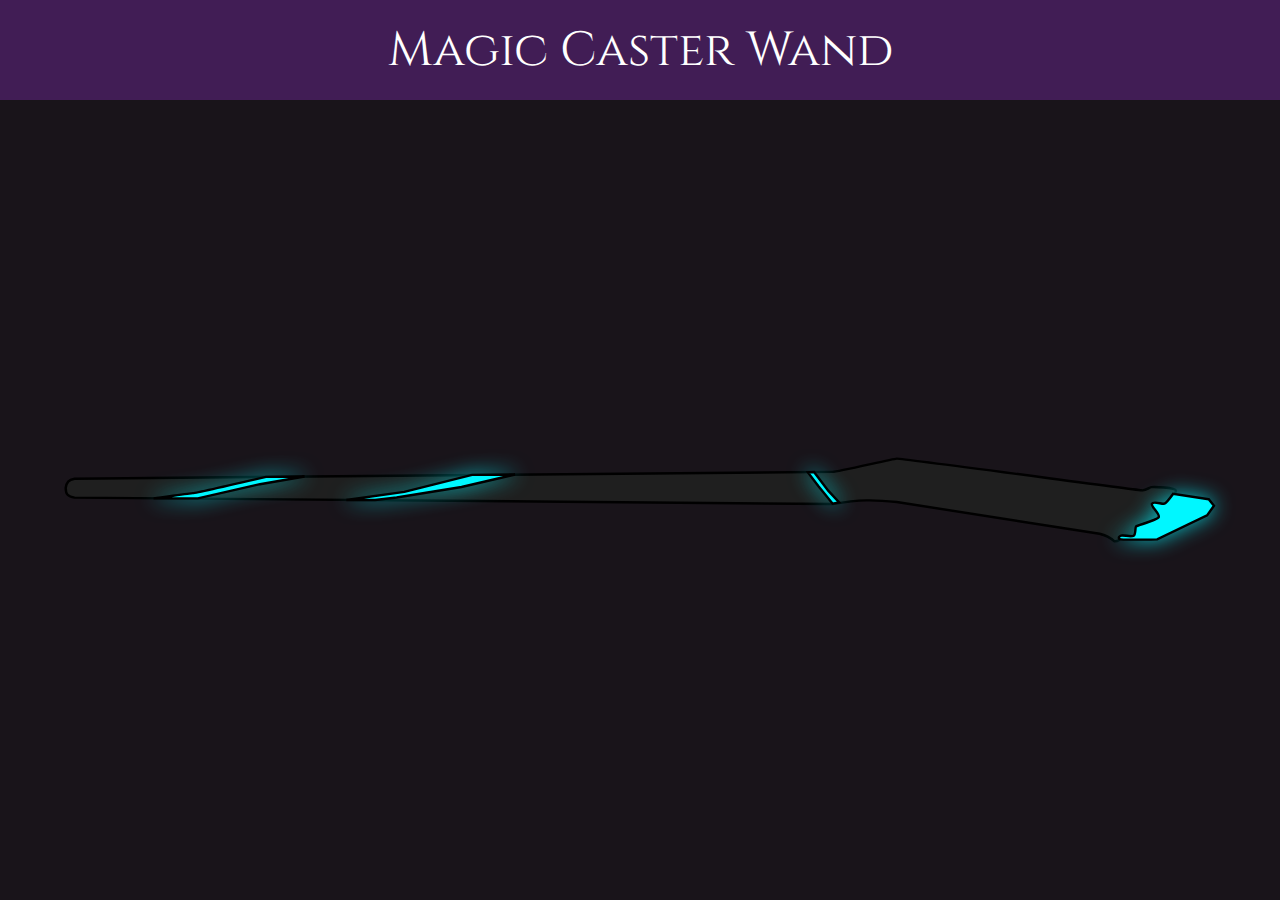
==== index.html @ 4fa17373 "First commit! v0.0.1 containing basic logic, mostly for testing" ====
<!DOCTYPE html>
<html lang="en">
  <head>
    <meta charset="UTF-8" />
    <meta name="viewport" content="width=device-width, initial-scale=1.0" />
    <title>Magic Caster Wand</title>
    <link rel="shortcut icon" href="./images/logo.ico" type="image/x-icon" />
    <script type="module" src="scripts/main.js" defer></script>
    <link rel="stylesheet" href="styles/style.css" />
  </head>
  <body>
    <header>
      <h1 class="cinzel">Magic Caster Wand</h1>
    </header>
    <main>
      <div class="wand">
        <img id="wand" src="svg/wand.svg" alt="wand" />
        <svg id="idle-glow" width="1420" height="103" viewBox="0 0 1420 103" fill="none" xmlns="http://www.w3.org/2000/svg">
          <path d="M159 43C155.8 43 125.167 47.6667 110.5 49.5H147H165L241.5 32L296.5 22.5L249 23C220.333 29.6667 162.2 43 159 43Z" fill="#D9D9D9" />
          <path d="M419.5 41.5L348 51.5H383.5L410 48.5L490 35.5L556 20L503 20.5L419.5 41.5Z" fill="#D9D9D9" />
          <path d="M924.5 17L917 17.5L930 34.5L947.5 56L955.5 54.5L942 40L924.5 17Z" fill="#D9D9D9" />
          <path
            d="M159 43C155.8 43 125.167 47.6667 110.5 49.5H147H165L241.5 32L296.5 22.5L249 23C220.333 29.6667 162.2 43 159 43Z"
            stroke="black"
            stroke-width="3"
          />
          <path d="M419.5 41.5L348 51.5H383.5L410 48.5L490 35.5L556 20L503 20.5L419.5 41.5Z" stroke="black" stroke-width="3" />
          <path d="M924.5 17L917 17.5L930 34.5L947.5 56L955.5 54.5L942 40L924.5 17Z" stroke="black" stroke-width="3" />
          <path
            d="M1411 50.5L1367 44C1367 44 1359 55 1356.5 56C1354 57 1342.5 52.5 1341 56C1339.5 59.5 1351 68.5 1349.5 72.5C1348 76.5 1323 82.5 1321.5 84C1320 85.5 1321.5 93.5 1318.5 95.5C1315.5 97.5 1305.35 94.455 1303 95.5C1300.65 96.545 1299 98 1301 99.5C1303 101 1347.5 100 1347.5 100L1409 70.5L1417.5 58.5L1411 50.5Z"
            stroke="black"
            stroke-width="3"
          />
        </svg>
        <svg id="full-glow" width="1420" height="103" viewBox="0 0 1420 103" fill="none" xmlns="http://www.w3.org/2000/svg">
          <path
            d="M12.9999 48.5C4.52303 47.1074 2.12294 44.4735 2 36.5C3.23946 29.3809 5.26074 26.5295 12.9999 25H25.5V48.5H12.9999Z"
            stroke="black"
            stroke-width="3"
          />
        </svg>
      </div>
      <div class="results">
        <h2 id="recognised-movement"></h2>
        <h2 id="final-spell" class="cinzel"></h2>
      </div>
    </main>
  </body>
</html>
---- styles/style.css ----
@import url("https://fonts.googleapis.com/css2?family=Cinzel:wght@400..900&display=swap");

* {
  padding: 0;
  margin: 0;
  box-sizing: border-box;
  color: #fff;
}

.cinzel {
  font-family: "Cinzel", system-ui;
  font-optical-sizing: auto;
  font-weight: 400;
  font-style: normal;
}

body {
  position: relative;
  width: 100%;
  height: 100vh;
}

header {
  width: 100%;
  height: 100px;
  padding: 20px;
  text-align: center;
  background-color: rgb(65, 29, 85);
  color: #fff;

  display: flex;
  flex-direction: row;
  align-items: center;
  justify-content: center;
}

header .cinzel {
  font-size: 3em;
}

main {
  position: relative;
  width: 100%;
  height: calc(100% - 100px);
  background-color: rgb(25, 20, 26);
  overflow: hidden;
}

.wand {
  position: absolute;
  width: 100%;
  height: 100%;

  top: 50%;
  left: 50%;
  transform: translate(-50%, -50%);

  display: flex;
  align-items: center;
  justify-content: center;
}

.wand #wand,
.wand #idle-glow,
.wand #full-glow {
  height: 100%;
  max-width: 90%;
  width: fit-content;
  object-fit: contain;
  transition: 0.4s;
}

.wand #idle-glow,
.wand #full-glow {
  position: absolute;
  fill: #00f7ff;
  -webkit-filter: drop-shadow(0 0 10px #00f7ffbb);
  filter: drop-shadow(0 0 10px #00f7ffbb);
}

.wand #full-glow {
  opacity: 0;
}

.results {
  width: 100%;
}

#final-spell {
  text-align: center;
}

@media screen and (max-width: 800px) {
  header .cinzel {
    font-size: 2em;
  }

  .wand #wand,
  .wand #idle-glow,
  .wand #full-glow {
    max-width: 100%;
    transform: rotate(90deg);
  }
}
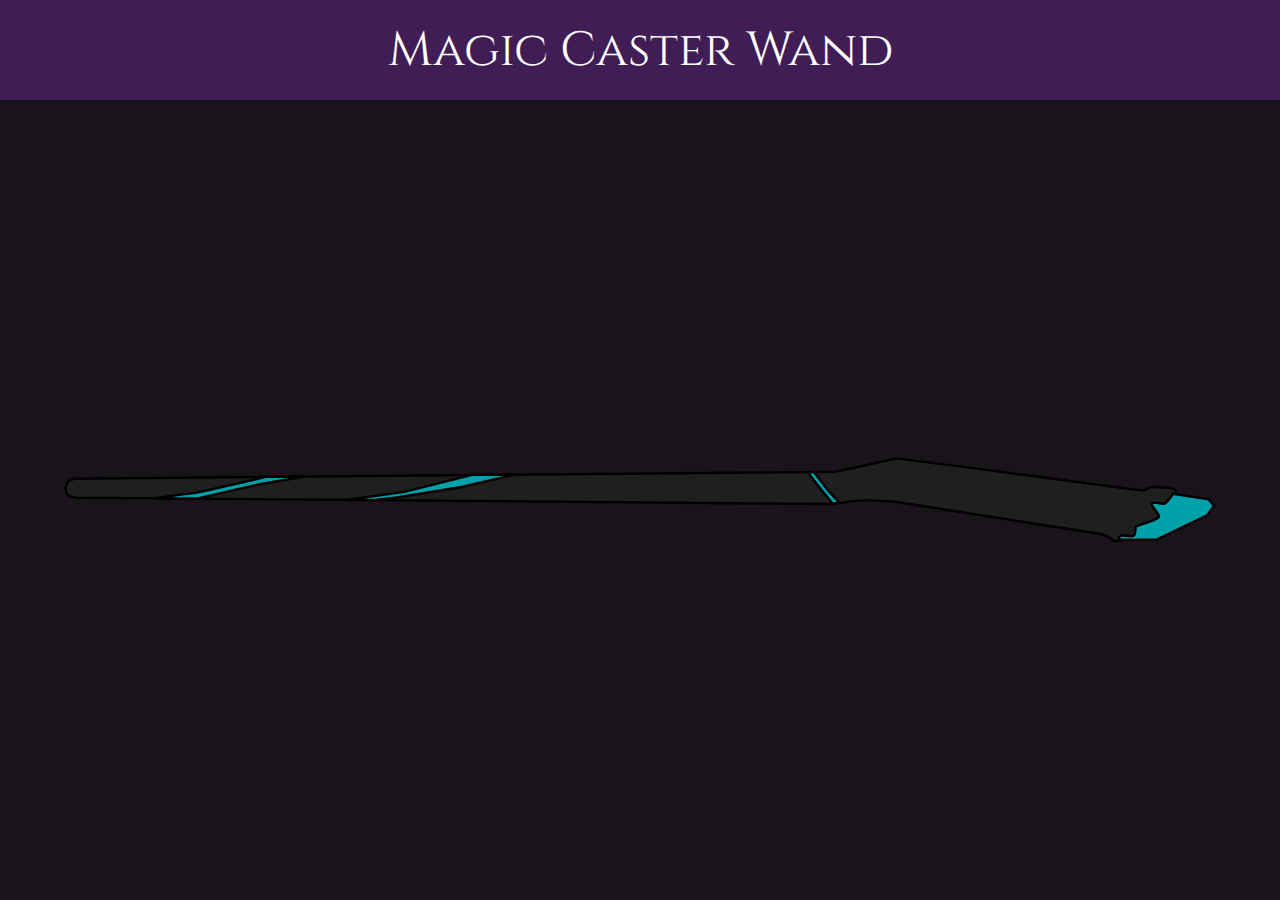
==== commit 2dd787c8: "started adding device movement logic, testing cellphone values" ====
--- a/index.html
+++ b/index.html
@@ -1,49 +1,41 @@
 <!DOCTYPE html>
 <html lang="en">
-  <head>
-    <meta charset="UTF-8" />
-    <meta name="viewport" content="width=device-width, initial-scale=1.0" />
-    <title>Magic Caster Wand</title>
-    <link rel="shortcut icon" href="./images/logo.ico" type="image/x-icon" />
-    <script type="module" src="scripts/main.js" defer></script>
-    <link rel="stylesheet" href="styles/style.css" />
-  </head>
-  <body>
-    <header>
-      <h1 class="cinzel">Magic Caster Wand</h1>
-    </header>
-    <main>
-      <div class="wand">
-        <img id="wand" src="svg/wand.svg" alt="wand" />
-        <svg id="idle-glow" width="1420" height="103" viewBox="0 0 1420 103" fill="none" xmlns="http://www.w3.org/2000/svg">
-          <path d="M159 43C155.8 43 125.167 47.6667 110.5 49.5H147H165L241.5 32L296.5 22.5L249 23C220.333 29.6667 162.2 43 159 43Z" fill="#D9D9D9" />
-          <path d="M419.5 41.5L348 51.5H383.5L410 48.5L490 35.5L556 20L503 20.5L419.5 41.5Z" fill="#D9D9D9" />
-          <path d="M924.5 17L917 17.5L930 34.5L947.5 56L955.5 54.5L942 40L924.5 17Z" fill="#D9D9D9" />
-          <path
-            d="M159 43C155.8 43 125.167 47.6667 110.5 49.5H147H165L241.5 32L296.5 22.5L249 23C220.333 29.6667 162.2 43 159 43Z"
-            stroke="black"
-            stroke-width="3"
-          />
-          <path d="M419.5 41.5L348 51.5H383.5L410 48.5L490 35.5L556 20L503 20.5L419.5 41.5Z" stroke="black" stroke-width="3" />
-          <path d="M924.5 17L917 17.5L930 34.5L947.5 56L955.5 54.5L942 40L924.5 17Z" stroke="black" stroke-width="3" />
-          <path
-            d="M1411 50.5L1367 44C1367 44 1359 55 1356.5 56C1354 57 1342.5 52.5 1341 56C1339.5 59.5 1351 68.5 1349.5 72.5C1348 76.5 1323 82.5 1321.5 84C1320 85.5 1321.5 93.5 1318.5 95.5C1315.5 97.5 1305.35 94.455 1303 95.5C1300.65 96.545 1299 98 1301 99.5C1303 101 1347.5 100 1347.5 100L1409 70.5L1417.5 58.5L1411 50.5Z"
-            stroke="black"
-            stroke-width="3"
-          />
-        </svg>
-        <svg id="full-glow" width="1420" height="103" viewBox="0 0 1420 103" fill="none" xmlns="http://www.w3.org/2000/svg">
-          <path
-            d="M12.9999 48.5C4.52303 47.1074 2.12294 44.4735 2 36.5C3.23946 29.3809 5.26074 26.5295 12.9999 25H25.5V48.5H12.9999Z"
-            stroke="black"
-            stroke-width="3"
-          />
-        </svg>
-      </div>
-      <div class="results">
-        <h2 id="recognised-movement"></h2>
-        <h2 id="final-spell" class="cinzel"></h2>
-      </div>
-    </main>
-  </body>
+	<head>
+		<meta charset="UTF-8" />
+		<meta name="viewport" content="width=device-width, initial-scale=1.0" />
+		<title>Magic Caster Wand</title>
+		<link rel="shortcut icon" href="./images/logo.ico" type="image/x-icon" />
+		<script type="module" src="scripts/main.js" defer></script>
+		<link rel="stylesheet" href="styles/style.css" />
+	</head>
+	<body>
+		<header>
+			<h1 class="cinzel">Magic Caster Wand</h1>
+		</header>
+		<main>
+			<div class="wand">
+				<img id="wand" src="svg/wand.svg" alt="wand" />
+				<svg id="idle-glow" width="1420" height="103" viewBox="0 0 1420 103" fill="none" xmlns="http://www.w3.org/2000/svg">
+					<path d="M159 43C155.8 43 125.167 47.6667 110.5 49.5H147H165L241.5 32L296.5 22.5L249 23C220.333 29.6667 162.2 43 159 43Z" fill="#D9D9D9" />
+					<path d="M419.5 41.5L348 51.5H383.5L410 48.5L490 35.5L556 20L503 20.5L419.5 41.5Z" fill="#D9D9D9" />
+					<path d="M924.5 17L917 17.5L930 34.5L947.5 56L955.5 54.5L942 40L924.5 17Z" fill="#D9D9D9" />
+					<path d="M159 43C155.8 43 125.167 47.6667 110.5 49.5H147H165L241.5 32L296.5 22.5L249 23C220.333 29.6667 162.2 43 159 43Z" stroke="black" stroke-width="3" />
+					<path d="M419.5 41.5L348 51.5H383.5L410 48.5L490 35.5L556 20L503 20.5L419.5 41.5Z" stroke="black" stroke-width="3" />
+					<path d="M924.5 17L917 17.5L930 34.5L947.5 56L955.5 54.5L942 40L924.5 17Z" stroke="black" stroke-width="3" />
+					<path
+						d="M1411 50.5L1367 44C1367 44 1359 55 1356.5 56C1354 57 1342.5 52.5 1341 56C1339.5 59.5 1351 68.5 1349.5 72.5C1348 76.5 1323 82.5 1321.5 84C1320 85.5 1321.5 93.5 1318.5 95.5C1315.5 97.5 1305.35 94.455 1303 95.5C1300.65 96.545 1299 98 1301 99.5C1303 101 1347.5 100 1347.5 100L1409 70.5L1417.5 58.5L1411 50.5Z"
+						stroke="black"
+						stroke-width="3"
+					/>
+				</svg>
+				<svg id="full-glow" width="1420" height="103" viewBox="0 0 1420 103" fill="none" xmlns="http://www.w3.org/2000/svg">
+					<path d="M12.9999 48.5C4.52303 47.1074 2.12294 44.4735 2 36.5C3.23946 29.3809 5.26074 26.5295 12.9999 25H25.5V48.5H12.9999Z" stroke="black" stroke-width="3" />
+				</svg>
+			</div>
+			<div class="results">
+				<div id="wand-movement"></div>
+				<h2 id="final-spell" class="cinzel"></h2>
+			</div>
+		</main>
+	</body>
 </html>
--- a/styles/style.css
+++ b/styles/style.css
@@ -73,9 +73,11 @@
 .wand #idle-glow,
 .wand #full-glow {
   position: absolute;
-  fill: #00f7ff;
-  -webkit-filter: drop-shadow(0 0 10px #00f7ffbb);
-  filter: drop-shadow(0 0 10px #00f7ffbb);
+  fill: #00a2aa; /* 00f7ff */
+  /* -webkit-filter: drop-shadow(0 0 10px #000); */
+  /* filter: drop-shadow(0 0 10px #000); */
+  user-select: none;
+  pointer-events: none;
 }
 
 .wand #full-glow {
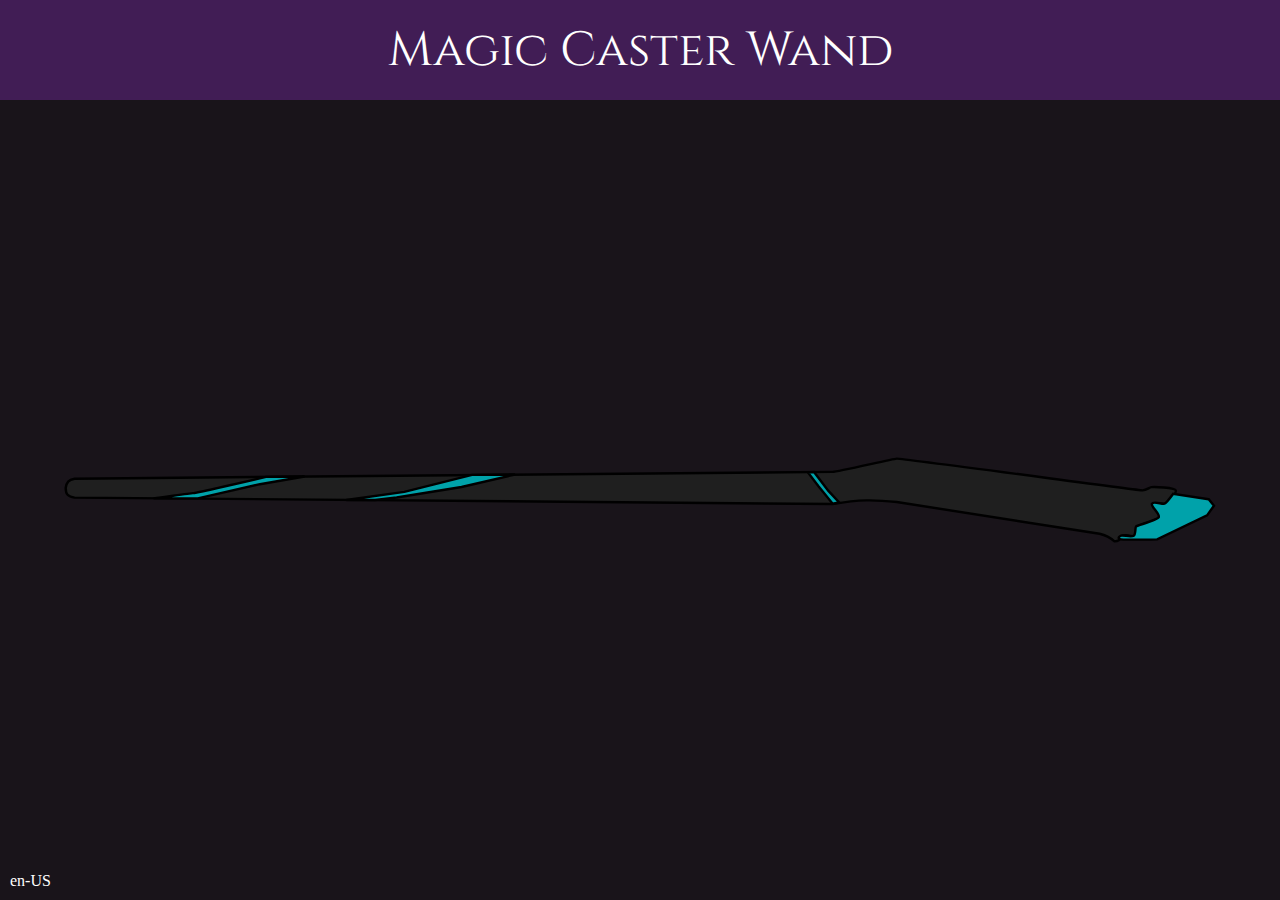
==== commit d56c6ef9: "improved language properties" ====
--- a/index.html
+++ b/index.html
@@ -1,41 +1,50 @@
 <!DOCTYPE html>
 <html lang="en">
-	<head>
-		<meta charset="UTF-8" />
-		<meta name="viewport" content="width=device-width, initial-scale=1.0" />
-		<title>Magic Caster Wand</title>
-		<link rel="shortcut icon" href="./images/logo.ico" type="image/x-icon" />
-		<script type="module" src="scripts/main.js" defer></script>
-		<link rel="stylesheet" href="styles/style.css" />
-	</head>
-	<body>
-		<header>
-			<h1 class="cinzel">Magic Caster Wand</h1>
-		</header>
-		<main>
-			<div class="wand">
-				<img id="wand" src="svg/wand.svg" alt="wand" />
-				<svg id="idle-glow" width="1420" height="103" viewBox="0 0 1420 103" fill="none" xmlns="http://www.w3.org/2000/svg">
-					<path d="M159 43C155.8 43 125.167 47.6667 110.5 49.5H147H165L241.5 32L296.5 22.5L249 23C220.333 29.6667 162.2 43 159 43Z" fill="#D9D9D9" />
-					<path d="M419.5 41.5L348 51.5H383.5L410 48.5L490 35.5L556 20L503 20.5L419.5 41.5Z" fill="#D9D9D9" />
-					<path d="M924.5 17L917 17.5L930 34.5L947.5 56L955.5 54.5L942 40L924.5 17Z" fill="#D9D9D9" />
-					<path d="M159 43C155.8 43 125.167 47.6667 110.5 49.5H147H165L241.5 32L296.5 22.5L249 23C220.333 29.6667 162.2 43 159 43Z" stroke="black" stroke-width="3" />
-					<path d="M419.5 41.5L348 51.5H383.5L410 48.5L490 35.5L556 20L503 20.5L419.5 41.5Z" stroke="black" stroke-width="3" />
-					<path d="M924.5 17L917 17.5L930 34.5L947.5 56L955.5 54.5L942 40L924.5 17Z" stroke="black" stroke-width="3" />
-					<path
-						d="M1411 50.5L1367 44C1367 44 1359 55 1356.5 56C1354 57 1342.5 52.5 1341 56C1339.5 59.5 1351 68.5 1349.5 72.5C1348 76.5 1323 82.5 1321.5 84C1320 85.5 1321.5 93.5 1318.5 95.5C1315.5 97.5 1305.35 94.455 1303 95.5C1300.65 96.545 1299 98 1301 99.5C1303 101 1347.5 100 1347.5 100L1409 70.5L1417.5 58.5L1411 50.5Z"
-						stroke="black"
-						stroke-width="3"
-					/>
-				</svg>
-				<svg id="full-glow" width="1420" height="103" viewBox="0 0 1420 103" fill="none" xmlns="http://www.w3.org/2000/svg">
-					<path d="M12.9999 48.5C4.52303 47.1074 2.12294 44.4735 2 36.5C3.23946 29.3809 5.26074 26.5295 12.9999 25H25.5V48.5H12.9999Z" stroke="black" stroke-width="3" />
-				</svg>
-			</div>
-			<div class="results">
-				<div id="wand-movement"></div>
-				<h2 id="final-spell" class="cinzel"></h2>
-			</div>
-		</main>
-	</body>
+  <head>
+    <meta charset="UTF-8" />
+    <meta name="viewport" content="width=device-width, initial-scale=1.0" />
+    <title>Magic Caster Wand</title>
+    <link rel="shortcut icon" href="./images/logo.ico" type="image/x-icon" />
+    <script type="module" src="scripts/main.js" defer></script>
+    <link rel="stylesheet" href="styles/style.css" />
+  </head>
+  <body>
+    <header>
+      <h1 class="cinzel">Magic Caster Wand</h1>
+    </header>
+    <main>
+      <div class="wand">
+        <img id="wand" src="svg/wand.svg" alt="wand" />
+        <svg id="idle-glow" width="1420" height="103" viewBox="0 0 1420 103" fill="none" xmlns="http://www.w3.org/2000/svg">
+          <path d="M159 43C155.8 43 125.167 47.6667 110.5 49.5H147H165L241.5 32L296.5 22.5L249 23C220.333 29.6667 162.2 43 159 43Z" fill="#D9D9D9" />
+          <path d="M419.5 41.5L348 51.5H383.5L410 48.5L490 35.5L556 20L503 20.5L419.5 41.5Z" fill="#D9D9D9" />
+          <path d="M924.5 17L917 17.5L930 34.5L947.5 56L955.5 54.5L942 40L924.5 17Z" fill="#D9D9D9" />
+          <path
+            d="M159 43C155.8 43 125.167 47.6667 110.5 49.5H147H165L241.5 32L296.5 22.5L249 23C220.333 29.6667 162.2 43 159 43Z"
+            stroke="black"
+            stroke-width="3"
+          />
+          <path d="M419.5 41.5L348 51.5H383.5L410 48.5L490 35.5L556 20L503 20.5L419.5 41.5Z" stroke="black" stroke-width="3" />
+          <path d="M924.5 17L917 17.5L930 34.5L947.5 56L955.5 54.5L942 40L924.5 17Z" stroke="black" stroke-width="3" />
+          <path
+            d="M1411 50.5L1367 44C1367 44 1359 55 1356.5 56C1354 57 1342.5 52.5 1341 56C1339.5 59.5 1351 68.5 1349.5 72.5C1348 76.5 1323 82.5 1321.5 84C1320 85.5 1321.5 93.5 1318.5 95.5C1315.5 97.5 1305.35 94.455 1303 95.5C1300.65 96.545 1299 98 1301 99.5C1303 101 1347.5 100 1347.5 100L1409 70.5L1417.5 58.5L1411 50.5Z"
+            stroke="black"
+            stroke-width="3"
+          />
+        </svg>
+        <svg id="full-glow" width="1420" height="103" viewBox="0 0 1420 103" fill="none" xmlns="http://www.w3.org/2000/svg">
+          <path
+            d="M12.9999 48.5C4.52303 47.1074 2.12294 44.4735 2 36.5C3.23946 29.3809 5.26074 26.5295 12.9999 25H25.5V48.5H12.9999Z"
+            stroke="black"
+            stroke-width="3"
+          />
+        </svg>
+      </div>
+      <div class="results">
+        <div id="wand-movement"></div>
+        <h2 id="final-spell" class="cinzel"></h2>
+      </div>
+    </main>
+    <p id="language">en-US</p>
+  </body>
 </html>
--- a/styles/style.css
+++ b/styles/style.css
@@ -92,6 +92,12 @@
   text-align: center;
 }
 
+#language {
+  position: absolute;
+  left: 10px;
+  bottom: 10px;
+}
+
 @media screen and (max-width: 800px) {
   header .cinzel {
     font-size: 2em;
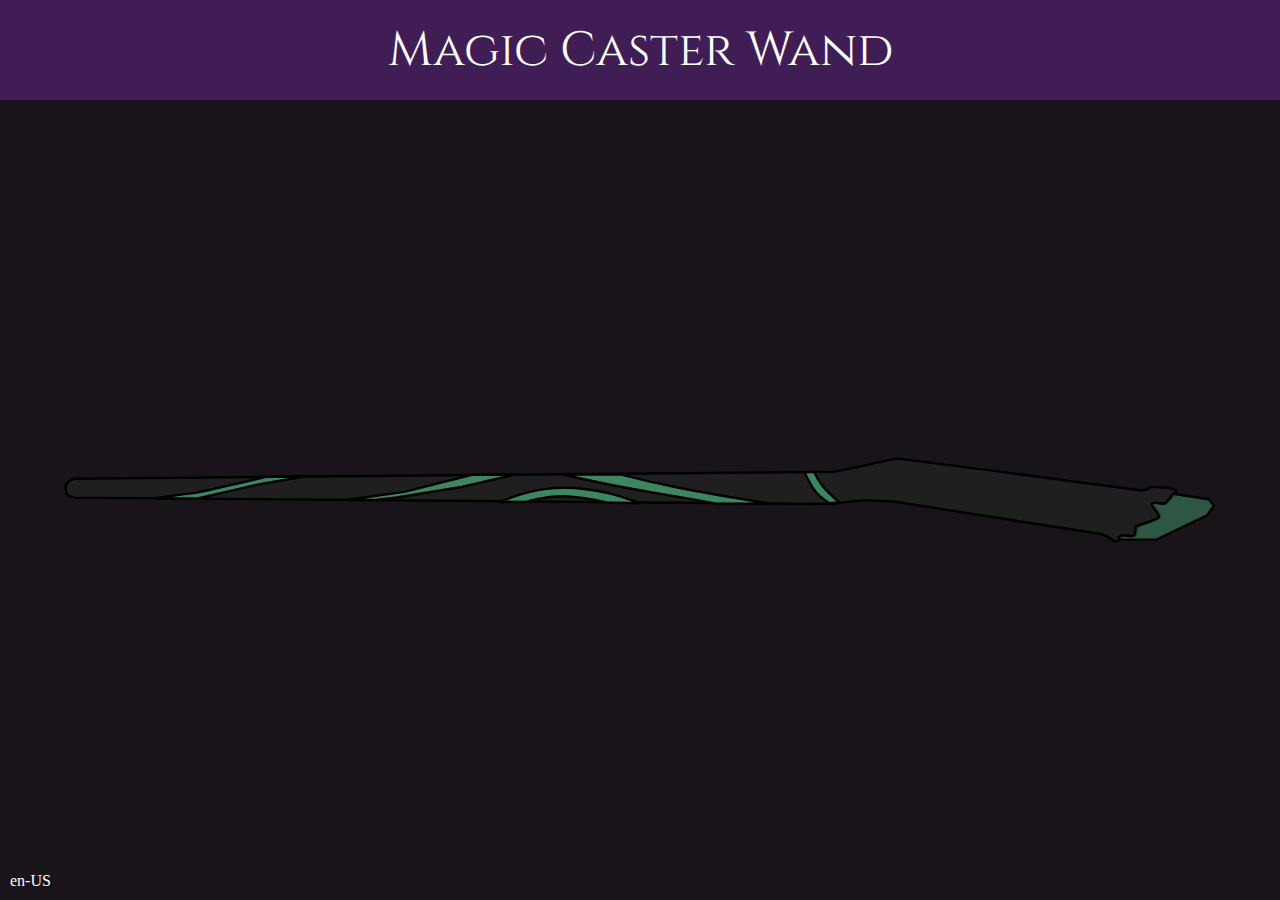
==== commit 9f83efc5: "fixed some visual glitches and improved spell colors" ====
--- a/index.html
+++ b/index.html
@@ -1,50 +1,32 @@
 <!DOCTYPE html>
 <html lang="en">
-  <head>
-    <meta charset="UTF-8" />
-    <meta name="viewport" content="width=device-width, initial-scale=1.0" />
-    <title>Magic Caster Wand</title>
-    <link rel="shortcut icon" href="./images/logo.ico" type="image/x-icon" />
-    <script type="module" src="scripts/main.js" defer></script>
-    <link rel="stylesheet" href="styles/style.css" />
-  </head>
-  <body>
-    <header>
-      <h1 class="cinzel">Magic Caster Wand</h1>
-    </header>
-    <main>
-      <div class="wand">
-        <img id="wand" src="svg/wand.svg" alt="wand" />
-        <svg id="idle-glow" width="1420" height="103" viewBox="0 0 1420 103" fill="none" xmlns="http://www.w3.org/2000/svg">
-          <path d="M159 43C155.8 43 125.167 47.6667 110.5 49.5H147H165L241.5 32L296.5 22.5L249 23C220.333 29.6667 162.2 43 159 43Z" fill="#D9D9D9" />
-          <path d="M419.5 41.5L348 51.5H383.5L410 48.5L490 35.5L556 20L503 20.5L419.5 41.5Z" fill="#D9D9D9" />
-          <path d="M924.5 17L917 17.5L930 34.5L947.5 56L955.5 54.5L942 40L924.5 17Z" fill="#D9D9D9" />
-          <path
-            d="M159 43C155.8 43 125.167 47.6667 110.5 49.5H147H165L241.5 32L296.5 22.5L249 23C220.333 29.6667 162.2 43 159 43Z"
-            stroke="black"
-            stroke-width="3"
-          />
-          <path d="M419.5 41.5L348 51.5H383.5L410 48.5L490 35.5L556 20L503 20.5L419.5 41.5Z" stroke="black" stroke-width="3" />
-          <path d="M924.5 17L917 17.5L930 34.5L947.5 56L955.5 54.5L942 40L924.5 17Z" stroke="black" stroke-width="3" />
-          <path
-            d="M1411 50.5L1367 44C1367 44 1359 55 1356.5 56C1354 57 1342.5 52.5 1341 56C1339.5 59.5 1351 68.5 1349.5 72.5C1348 76.5 1323 82.5 1321.5 84C1320 85.5 1321.5 93.5 1318.5 95.5C1315.5 97.5 1305.35 94.455 1303 95.5C1300.65 96.545 1299 98 1301 99.5C1303 101 1347.5 100 1347.5 100L1409 70.5L1417.5 58.5L1411 50.5Z"
-            stroke="black"
-            stroke-width="3"
-          />
-        </svg>
-        <svg id="full-glow" width="1420" height="103" viewBox="0 0 1420 103" fill="none" xmlns="http://www.w3.org/2000/svg">
-          <path
-            d="M12.9999 48.5C4.52303 47.1074 2.12294 44.4735 2 36.5C3.23946 29.3809 5.26074 26.5295 12.9999 25H25.5V48.5H12.9999Z"
-            stroke="black"
-            stroke-width="3"
-          />
-        </svg>
-      </div>
-      <div class="results">
-        <div id="wand-movement"></div>
-        <h2 id="final-spell" class="cinzel"></h2>
-      </div>
-    </main>
-    <p id="language">en-US</p>
-  </body>
+	<head>
+		<meta charset="UTF-8" />
+		<meta name="viewport" content="width=device-width, initial-scale=1.0" />
+		<title>Magic Caster Wand</title>
+		<link rel="shortcut icon" href="./images/logo.ico" type="image/x-icon" />
+		<!-- <script src="./scripts/wandRender.js" defer></script> -->
+		<script type="module" src="scripts/main.js" defer></script>
+		<script src="https://kit.fontawesome.com/a6a7a72d34.js" crossorigin="anonymous"></script>
+		<link rel="stylesheet" href="styles/style.css" />
+	</head>
+	<body>
+		<header>
+			<h1 class="cinzel"><a href="./pages/spells.html">Magic Caster Wand</a></h1>
+			<button id="change-wand"><i class="fa-solid fa-right-left"></i></button>
+		</header>
+		<main>
+			<div class="wand">
+				<img id="overlay" src="" alt="Wand Overlay" />
+				<img id="wand" src="" alt="wand" />
+				<svg id="idle-glow"></svg>
+				<svg id="full-glow"></svg>
+			</div>
+			<div class="results">
+				<div id="wand-movement"></div>
+				<h2 id="final-spell" class="cinzel"></h2>
+			</div>
+		</main>
+		<p id="language">en-US</p>
+	</body>
 </html>
--- a/styles/style.css
+++ b/styles/style.css
@@ -1,112 +1,157 @@
 @import url("https://fonts.googleapis.com/css2?family=Cinzel:wght@400..900&display=swap");
 
 * {
-  padding: 0;
-  margin: 0;
-  box-sizing: border-box;
-  color: #fff;
+	padding: 0;
+	margin: 0;
+	box-sizing: border-box;
+	color: #fff;
 }
 
 .cinzel {
-  font-family: "Cinzel", system-ui;
-  font-optical-sizing: auto;
-  font-weight: 400;
-  font-style: normal;
+	font-family: "Cinzel", system-ui;
+	font-optical-sizing: auto;
+	font-weight: 400;
+	font-style: normal;
 }
 
 body {
-  position: relative;
-  width: 100%;
-  height: 100vh;
+	position: relative;
+	width: 100%;
+	height: 100vh;
 }
 
 header {
-  width: 100%;
-  height: 100px;
-  padding: 20px;
-  text-align: center;
-  background-color: rgb(65, 29, 85);
-  color: #fff;
+	position: relative;
+	width: 100%;
+	height: 100px;
+	padding: 20px;
+	text-align: center;
+	background-color: rgb(65, 29, 85);
+	color: #fff;
 
-  display: flex;
-  flex-direction: row;
-  align-items: center;
-  justify-content: center;
+	display: flex;
+	flex-direction: row;
+	align-items: center;
+	justify-content: center;
 }
 
 header .cinzel {
-  font-size: 3em;
+	font-size: 3em;
+}
+
+#change-wand {
+	background-color: transparent;
+	border: none;
+	color: #fff;
+	position: absolute;
+	top: 50%;
+	right: 20px;
+	transform: translateY(-50%);
+	font-size: 1.8em;
+	cursor: pointer;
+	transition: 0.4s;
+}
+
+#change-wand:hover {
+	filter: drop-shadow(0 0 10px #dfdfdf);
 }
 
 main {
-  position: relative;
-  width: 100%;
-  height: calc(100% - 100px);
-  background-color: rgb(25, 20, 26);
-  overflow: hidden;
+	position: relative;
+	width: 100%;
+	height: calc(100% - 100px);
+	background-color: rgb(25, 20, 26);
+	overflow: hidden;
 }
 
 .wand {
-  position: absolute;
-  width: 100%;
-  height: 100%;
+	position: absolute;
+	width: 100%;
+	height: 100%;
 
-  top: 50%;
-  left: 50%;
-  transform: translate(-50%, -50%);
+	top: 50%;
+	left: 50%;
+	transform: translate(-50%, -50%);
 
-  display: flex;
-  align-items: center;
-  justify-content: center;
+	display: flex;
+	align-items: center;
+	justify-content: center;
 }
+
+/* .wand #idle-glow,
+.wand #full-glow {
+  background-repeat: no-repeat;
+  background-position: center;
+  width: 100% !important;
+} */
 
 .wand #wand,
 .wand #idle-glow,
-.wand #full-glow {
-  height: 100%;
-  max-width: 90%;
-  width: fit-content;
-  object-fit: contain;
-  transition: 0.4s;
+.wand #full-glow,
+.wand #overlay {
+	height: 100%;
+	max-width: 90%;
+	width: fit-content;
+	object-fit: contain;
+	transition: 0.4s;
 }
 
 .wand #idle-glow,
-.wand #full-glow {
-  position: absolute;
-  fill: #00a2aa; /* 00f7ff */
-  /* -webkit-filter: drop-shadow(0 0 10px #000); */
-  /* filter: drop-shadow(0 0 10px #000); */
-  user-select: none;
-  pointer-events: none;
+.wand #full-glow,
+.wand #overlay {
+	position: absolute;
+	fill: #1f1f1f; /* 00f7ff */
+	/* -webkit-filter: drop-shadow(0 0 10px #000); */
+	/* filter: drop-shadow(0 0 10px #000); */
+	user-select: none;
+	pointer-events: none;
+}
+
+.wand #overlay {
+	z-index: 1;
+	transform: translateY(-4px);
 }
 
 .wand #full-glow {
-  opacity: 0;
+	opacity: 0;
 }
 
 .results {
-  width: 100%;
+	width: 100%;
 }
 
 #final-spell {
-  text-align: center;
+	text-align: center;
 }
 
 #language {
-  position: absolute;
-  left: 10px;
-  bottom: 10px;
+	position: absolute;
+	left: 10px;
+	bottom: 10px;
+}
+
+/* General */
+
+a {
+	color: inherit;
+	text-decoration: inherit;
+	font-size: inherit;
 }
 
 @media screen and (max-width: 800px) {
-  header .cinzel {
-    font-size: 2em;
-  }
+	header h1 {
+		width: 80%;
+	}
 
-  .wand #wand,
-  .wand #idle-glow,
-  .wand #full-glow {
-    max-width: 100%;
-    transform: rotate(90deg);
-  }
+	header .cinzel {
+		font-size: 1.5em;
+	}
+
+	.wand #wand,
+	.wand #idle-glow,
+	.wand #full-glow,
+	.wand #overlay {
+		max-width: 100%;
+		transform: rotate(90deg);
+	}
 }
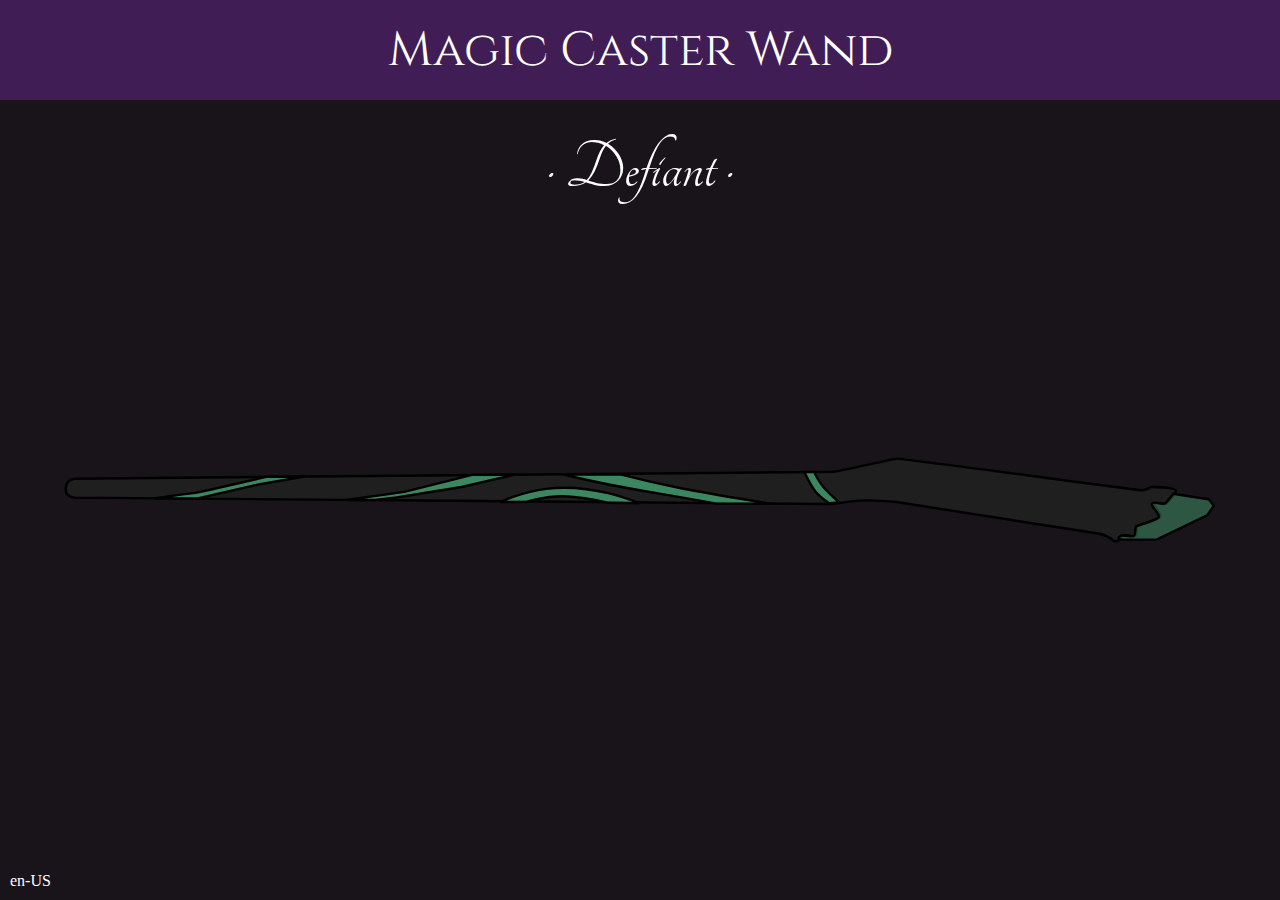
==== commit b108387f: "added another wand style, added wand name element and animations and fixed bug where changing the wa" ====
--- a/index.html
+++ b/index.html
@@ -1,32 +1,32 @@
 <!DOCTYPE html>
 <html lang="en">
-	<head>
-		<meta charset="UTF-8" />
-		<meta name="viewport" content="width=device-width, initial-scale=1.0" />
-		<title>Magic Caster Wand</title>
-		<link rel="shortcut icon" href="./images/logo.ico" type="image/x-icon" />
-		<!-- <script src="./scripts/wandRender.js" defer></script> -->
-		<script type="module" src="scripts/main.js" defer></script>
-		<script src="https://kit.fontawesome.com/a6a7a72d34.js" crossorigin="anonymous"></script>
-		<link rel="stylesheet" href="styles/style.css" />
-	</head>
-	<body>
-		<header>
-			<h1 class="cinzel"><a href="./pages/spells.html">Magic Caster Wand</a></h1>
-			<button id="change-wand"><i class="fa-solid fa-right-left"></i></button>
-		</header>
-		<main>
-			<div class="wand">
-				<img id="overlay" src="" alt="Wand Overlay" />
-				<img id="wand" src="" alt="wand" />
-				<svg id="idle-glow"></svg>
-				<svg id="full-glow"></svg>
-			</div>
-			<div class="results">
-				<div id="wand-movement"></div>
-				<h2 id="final-spell" class="cinzel"></h2>
-			</div>
-		</main>
-		<p id="language">en-US</p>
-	</body>
+  <head>
+    <meta charset="UTF-8" />
+    <meta name="viewport" content="width=device-width, initial-scale=1.0" />
+    <title>Magic Caster Wand</title>
+    <link rel="shortcut icon" href="./images/logo.ico" type="image/x-icon" />
+    <script type="module" src="scripts/main.js" defer></script>
+    <script src="https://kit.fontawesome.com/a6a7a72d34.js" crossorigin="anonymous"></script>
+    <link rel="stylesheet" href="styles/style.css" />
+  </head>
+  <body>
+    <header>
+      <h1 class="cinzel"><a href="./pages/spells.html">Magic Caster Wand</a></h1>
+      <button id="change-wand"><i class="fa-solid fa-right-left"></i></button>
+    </header>
+    <main>
+      <h2 id="wand-name" class="wand-name"></h2>
+      <div class="wand">
+        <img id="overlay" src="" alt="Wand Overlay" />
+        <img id="wand" src="" alt="wand" />
+        <svg id="idle-glow"></svg>
+        <svg id="full-glow"></svg>
+      </div>
+      <div class="results">
+        <div id="wand-movement"></div>
+        <h2 id="final-spell" class="cinzel"></h2>
+      </div>
+    </main>
+    <p id="language">en-US</p>
+  </body>
 </html>
--- a/styles/style.css
+++ b/styles/style.css
@@ -1,81 +1,106 @@
 @import url("https://fonts.googleapis.com/css2?family=Cinzel:wght@400..900&display=swap");
+@import url("https://fonts.googleapis.com/css2?family=Tangerine:wght@400;700&display=swap");
 
 * {
-	padding: 0;
-	margin: 0;
-	box-sizing: border-box;
-	color: #fff;
+  padding: 0;
+  margin: 0;
+  box-sizing: border-box;
+  color: #fff;
 }
 
 .cinzel {
-	font-family: "Cinzel", system-ui;
-	font-optical-sizing: auto;
-	font-weight: 400;
-	font-style: normal;
+  font-family: "Cinzel", system-ui;
+  font-optical-sizing: auto;
+  font-weight: 400;
+  font-style: normal;
 }
 
 body {
-	position: relative;
-	width: 100%;
-	height: 100vh;
+  position: relative;
+  width: 100%;
+  height: 100vh;
 }
 
 header {
-	position: relative;
-	width: 100%;
-	height: 100px;
-	padding: 20px;
-	text-align: center;
-	background-color: rgb(65, 29, 85);
-	color: #fff;
+  position: relative;
+  width: 100%;
+  height: 100px;
+  padding: 20px;
+  text-align: center;
+  background-color: rgb(65, 29, 85);
+  color: #fff;
 
-	display: flex;
-	flex-direction: row;
-	align-items: center;
-	justify-content: center;
+  display: flex;
+  flex-direction: row;
+  align-items: center;
+  justify-content: center;
 }
 
 header .cinzel {
-	font-size: 3em;
+  font-size: 3em;
 }
 
 #change-wand {
-	background-color: transparent;
-	border: none;
-	color: #fff;
-	position: absolute;
-	top: 50%;
-	right: 20px;
-	transform: translateY(-50%);
-	font-size: 1.8em;
-	cursor: pointer;
-	transition: 0.4s;
+  background-color: transparent;
+  border: none;
+  color: #fff;
+  position: absolute;
+  top: 50%;
+  right: 20px;
+  transform: translateY(-50%);
+  font-size: 1.8em;
+  cursor: pointer;
+  transition: 0.4s;
 }
 
 #change-wand:hover {
-	filter: drop-shadow(0 0 10px #dfdfdf);
+  filter: drop-shadow(0 0 10px #dfdfdf);
 }
 
 main {
-	position: relative;
-	width: 100%;
-	height: calc(100% - 100px);
-	background-color: rgb(25, 20, 26);
-	overflow: hidden;
+  position: relative;
+  width: 100%;
+  height: calc(100% - 100px);
+  background-color: rgb(25, 20, 26);
+  overflow: hidden;
+}
+
+.wand-name {
+  position: relative;
+  width: 100%;
+  text-align: center;
+  transition: 1s;
+  font-family: "Tangerine", cursive;
+  font-weight: 500;
+  font-size: 4.5em;
+  margin-top: 30px;
+  z-index: 100;
+  user-select: none;
+  pointer-events: none;
+  text-transform: capitalize;
+  opacity: 0;
+}
+
+.wand-name::before {
+  content: "· ";
+}
+
+.wand-name::after {
+  content: " ·";
 }
 
 .wand {
-	position: absolute;
-	width: 100%;
-	height: 100%;
+  position: absolute;
+  width: 100%;
+  height: 100%;
 
-	top: 50%;
-	left: 50%;
-	transform: translate(-50%, -50%);
+  top: 50%;
+  left: 50%;
+  transform: translate(-50%, -50%);
 
-	display: flex;
-	align-items: center;
-	justify-content: center;
+  display: flex;
+  align-items: center;
+  justify-content: center;
 }
 
 /* .wand #idle-glow,
@@ -89,69 +114,68 @@
 .wand #idle-glow,
 .wand #full-glow,
 .wand #overlay {
-	height: 100%;
-	max-width: 90%;
-	width: fit-content;
-	object-fit: contain;
-	transition: 0.4s;
+  height: 100%;
+  max-width: 90%;
+  width: fit-content;
+  object-fit: contain;
+  transition: 0.4s;
+  user-select: none;
 }
 
 .wand #idle-glow,
 .wand #full-glow,
 .wand #overlay {
-	position: absolute;
-	fill: #1f1f1f; /* 00f7ff */
-	/* -webkit-filter: drop-shadow(0 0 10px #000); */
-	/* filter: drop-shadow(0 0 10px #000); */
-	user-select: none;
-	pointer-events: none;
+  position: absolute;
+  fill: #1f1f1f;
+  pointer-events: none;
 }
 
 .wand #overlay {
-	z-index: 1;
-	transform: translateY(-4px);
+  z-index: 1;
 }
 
 .wand #full-glow {
-	opacity: 0;
+  opacity: 0;
 }
 
 .results {
-	width: 100%;
+  width: 100%;
 }
 
 #final-spell {
-	text-align: center;
+  position: relative;
+  text-align: center;
+  z-index: 10;
 }
 
 #language {
-	position: absolute;
-	left: 10px;
-	bottom: 10px;
+  position: absolute;
+  left: 10px;
+  bottom: 10px;
 }
 
 /* General */
 
 a {
-	color: inherit;
-	text-decoration: inherit;
-	font-size: inherit;
+  color: inherit;
+  text-decoration: inherit;
+  font-size: inherit;
 }
 
 @media screen and (max-width: 800px) {
-	header h1 {
-		width: 80%;
-	}
+  header h1 {
+    width: 80%;
+  }
 
-	header .cinzel {
-		font-size: 1.5em;
-	}
+  header .cinzel {
+    font-size: 1.5em;
+  }
 
-	.wand #wand,
-	.wand #idle-glow,
-	.wand #full-glow,
-	.wand #overlay {
-		max-width: 100%;
-		transform: rotate(90deg);
-	}
+  .wand #wand,
+  .wand #idle-glow,
+  .wand #full-glow,
+  .wand #overlay {
+    max-width: 100%;
+    transform: rotate(90deg);
+  }
 }
